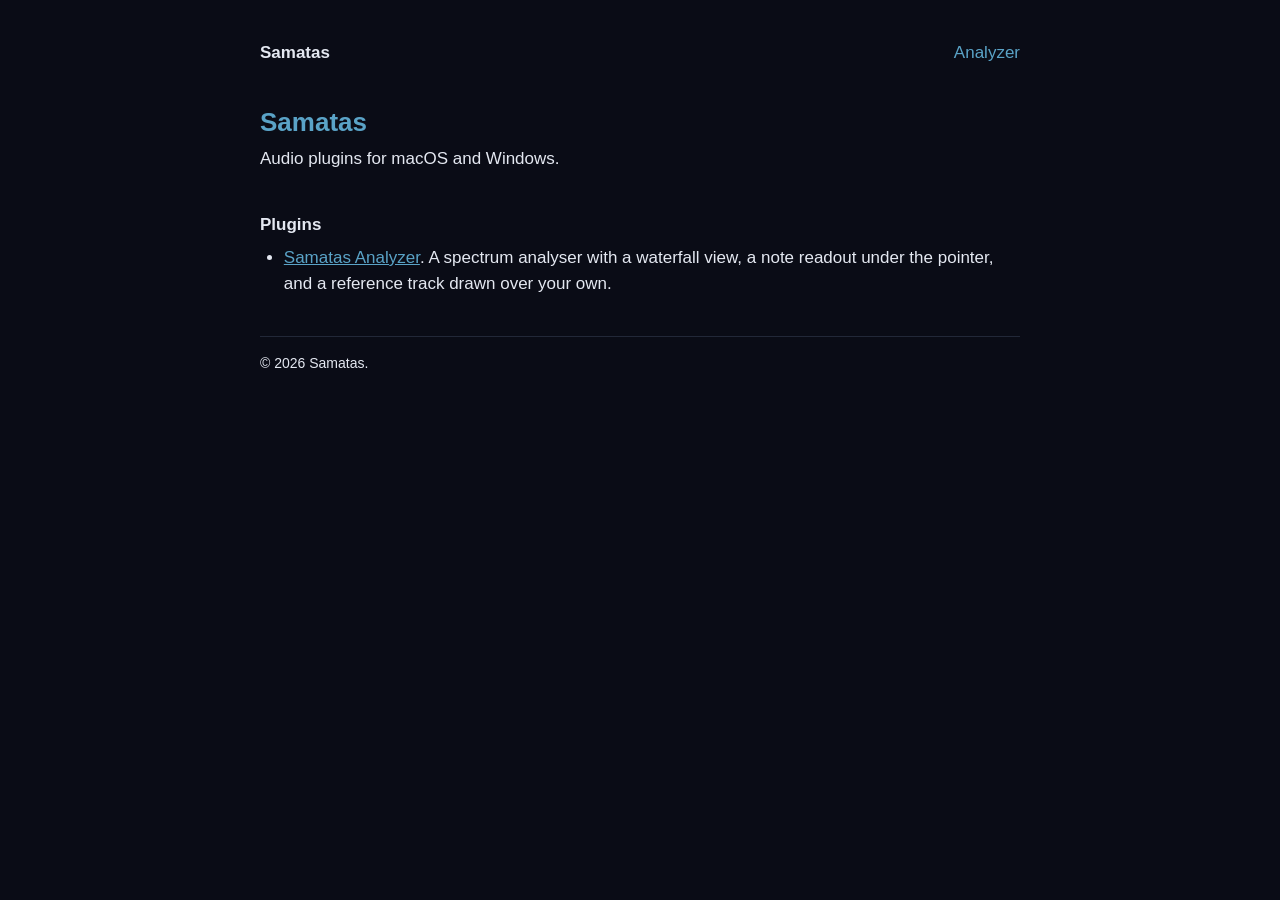
==== index.html @ 2e180e5d "Add files via upload" ====
<!DOCTYPE html>
<html lang="en">
<head>
<meta charset="utf-8">
<meta name="viewport" content="width=device-width, initial-scale=1">
<title>Samatas - audio plugins</title>
<meta name="description" content="Samatas makes audio plugins for macOS and Windows. The first is Samatas Analyzer, a spectrum analyser with a waterfall view and a reference track.">
<meta property="og:title" content="Samatas - audio plugins">
<meta property="og:description" content="Audio plugins for macOS and Windows. The first is Samatas Analyzer.">
<meta property="og:type" content="website">
<link rel="stylesheet" href="style.css">
</head>
<body>
<div class="page">

<header class="top">
    <a class="brand" href="./">Samatas</a>
    <nav aria-label="Plugins">
        <a href="analyzer.html">Analyzer</a>
    </nav>
</header>

<main>
    <section>
        <h1>Samatas</h1>
        <p>Audio plugins for macOS and Windows.</p>
    </section>

    <section>
        <h2>Plugins</h2>
        <ul>
            <li><a href="analyzer.html">Samatas Analyzer</a>. A spectrum analyser with a waterfall view, a note readout under the pointer, and a reference track drawn over your own.</li>
        </ul>
    </section>
</main>

<footer>
    <p>&copy; 2026 Samatas.</p>
</footer>

</div>
</body>
</html>
---- style.css ----
/* Samatas site. One stylesheet for every page.
   Colours and sizes follow the picture-to-waterfall page:
   one text colour, one accent, one text size (17px) with a larger title,
   two gaps (8px inside a part, 40px between parts). */
:root {
    --bg: #0a0c16;
    --panel: #10131f;
    --line: #222838;
    --text: #e4e8f1;
    --accent: #5aa3c7;
    --amber: #e3a83a;
    --ink-on-accent: #06121a;
    /* Width / height of the plugin window as it opens, with CONTROLS on:
       analyzereditor::kDefaultW (900) and kDefaultPlotH + kStripH (460 + 80). */
    --shot-ratio: 900 / 540;
}
* { box-sizing: border-box; }
html, body { margin: 0; background: var(--bg); color: var(--text); }
body {
    font: 17px/1.5 "Avenir Next", "Segoe UI", "Helvetica Neue", Arial, sans-serif;
    padding: 40px 20px;
}
.page { max-width: 760px; margin: 0 auto; }
p, li { text-wrap: pretty; }
p { margin: 0 0 8px 0; }
a { color: var(--accent); }
a:focus-visible { outline: 2px solid var(--accent); outline-offset: 2px; }

/* The top line: the brand on the left, links on the right. */
.top { display: flex; justify-content: space-between; align-items: baseline; gap: 16px; flex-wrap: wrap; margin-bottom: 40px; }
.top a { text-decoration: none; }
.brand { font-weight: 700; color: var(--text); }
.top nav { display: flex; gap: 16px; flex-wrap: wrap; }

h1 { font-size: 26px; line-height: 1.25; font-weight: 700; color: var(--accent); margin: 0 0 8px 0; }
h2 { font-size: 17px; font-weight: 700; margin: 0 0 8px 0; }
section { margin-bottom: 40px; }

/* A screenshot. Until the real picture exists it is a plain blue box of the
   right shape. To use a real picture, replace the div with:
   <img class="shot" src="shots/name.png" alt="what it shows"> */
.shot {
    display: flex; align-items: center; justify-content: center;
    width: 100%; aspect-ratio: var(--shot-ratio);
    background: var(--accent); color: var(--ink-on-accent);
    border-radius: 4px; text-align: center; padding: 16px;
}
img.shot { display: block; height: auto; padding: 0; background: none; }
.shot + p { margin-top: 8px; }

ul, ol { margin: 0; padding-left: 1.4em; }
li { margin-bottom: 8px; }
li:last-child { margin-bottom: 0; }
.amber { color: var(--amber); }

pre {
    margin: 8px 0; padding: 12px 14px; overflow-x: auto;
    background: var(--panel); border: 1px solid var(--line); border-radius: 4px;
    font: 14px/1.5 ui-monospace, "SF Mono", Menlo, Consolas, monospace;
}
code { font: 14px/1.5 ui-monospace, "SF Mono", Menlo, Consolas, monospace; }

footer { border-top: 1px solid var(--line); padding-top: 16px; }
footer p { font-size: 14px; }
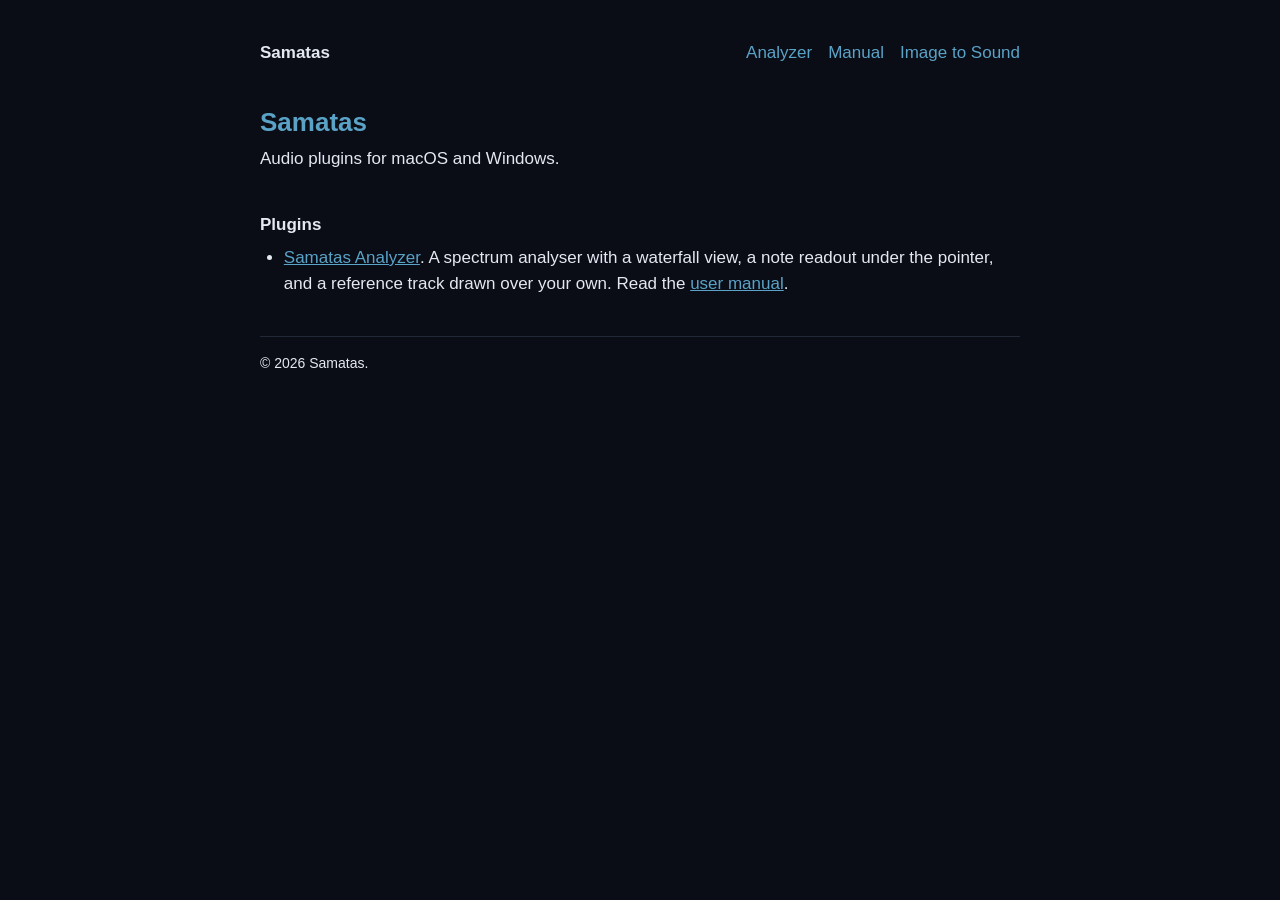
==== commit ec7bc20e: "Add the Analyzer manual and the Image to Sound page, rename analyzer.html" ====
--- a/index.html
+++ b/index.html
@@ -16,7 +16,9 @@
 <header class="top">
     <a class="brand" href="./">Samatas</a>
     <nav aria-label="Plugins">
-        <a href="analyzer.html">Analyzer</a>
+        <a href="samatas_analyzer.html">Analyzer</a>
+        <a href="samatas_analyzer_manual.html">Manual</a>
+        <a href="samatas_analyzer_image-to-sound.html">Image to Sound</a>
     </nav>
 </header>
 
@@ -29,7 +31,7 @@
     <section>
         <h2>Plugins</h2>
         <ul>
-            <li><a href="analyzer.html">Samatas Analyzer</a>. A spectrum analyser with a waterfall view, a note readout under the pointer, and a reference track drawn over your own.</li>
+            <li><a href="samatas_analyzer.html">Samatas Analyzer</a>. A spectrum analyser with a waterfall view, a note readout under the pointer, and a reference track drawn over your own. Read the <a href="samatas_analyzer_manual.html">user manual</a>.</li>
         </ul>
     </section>
 </main>
--- a/style.css
+++ b/style.css
@@ -62,3 +62,14 @@
 
 footer { border-top: 1px solid var(--line); padding-top: 16px; }
 footer p { font-size: 14px; }
+
+/* The manual page. */
+.manual h1 { font-size: 30px; }
+.manual h2 { font-size: 22px; color: var(--accent); margin: 40px 0 8px 0; }
+.manual h3 { font-size: 17px; font-weight: 700; margin: 24px 0 8px 0; }
+.manual h4 { font-size: 15px; font-weight: 700; margin: 16px 0 8px 0; }
+.manual hr { border: 0; border-top: 1px solid var(--line); margin: 40px 0; }
+.manual img { display: block; max-width: 100%; height: auto; margin: 8px 0 16px 0; border-radius: 4px; }
+.manual ul, .manual ol { margin-bottom: 8px; }
+.manual code { background: var(--panel); padding: 1px 4px; border-radius: 3px; }
+.manual :target { scroll-margin-top: 16px; }
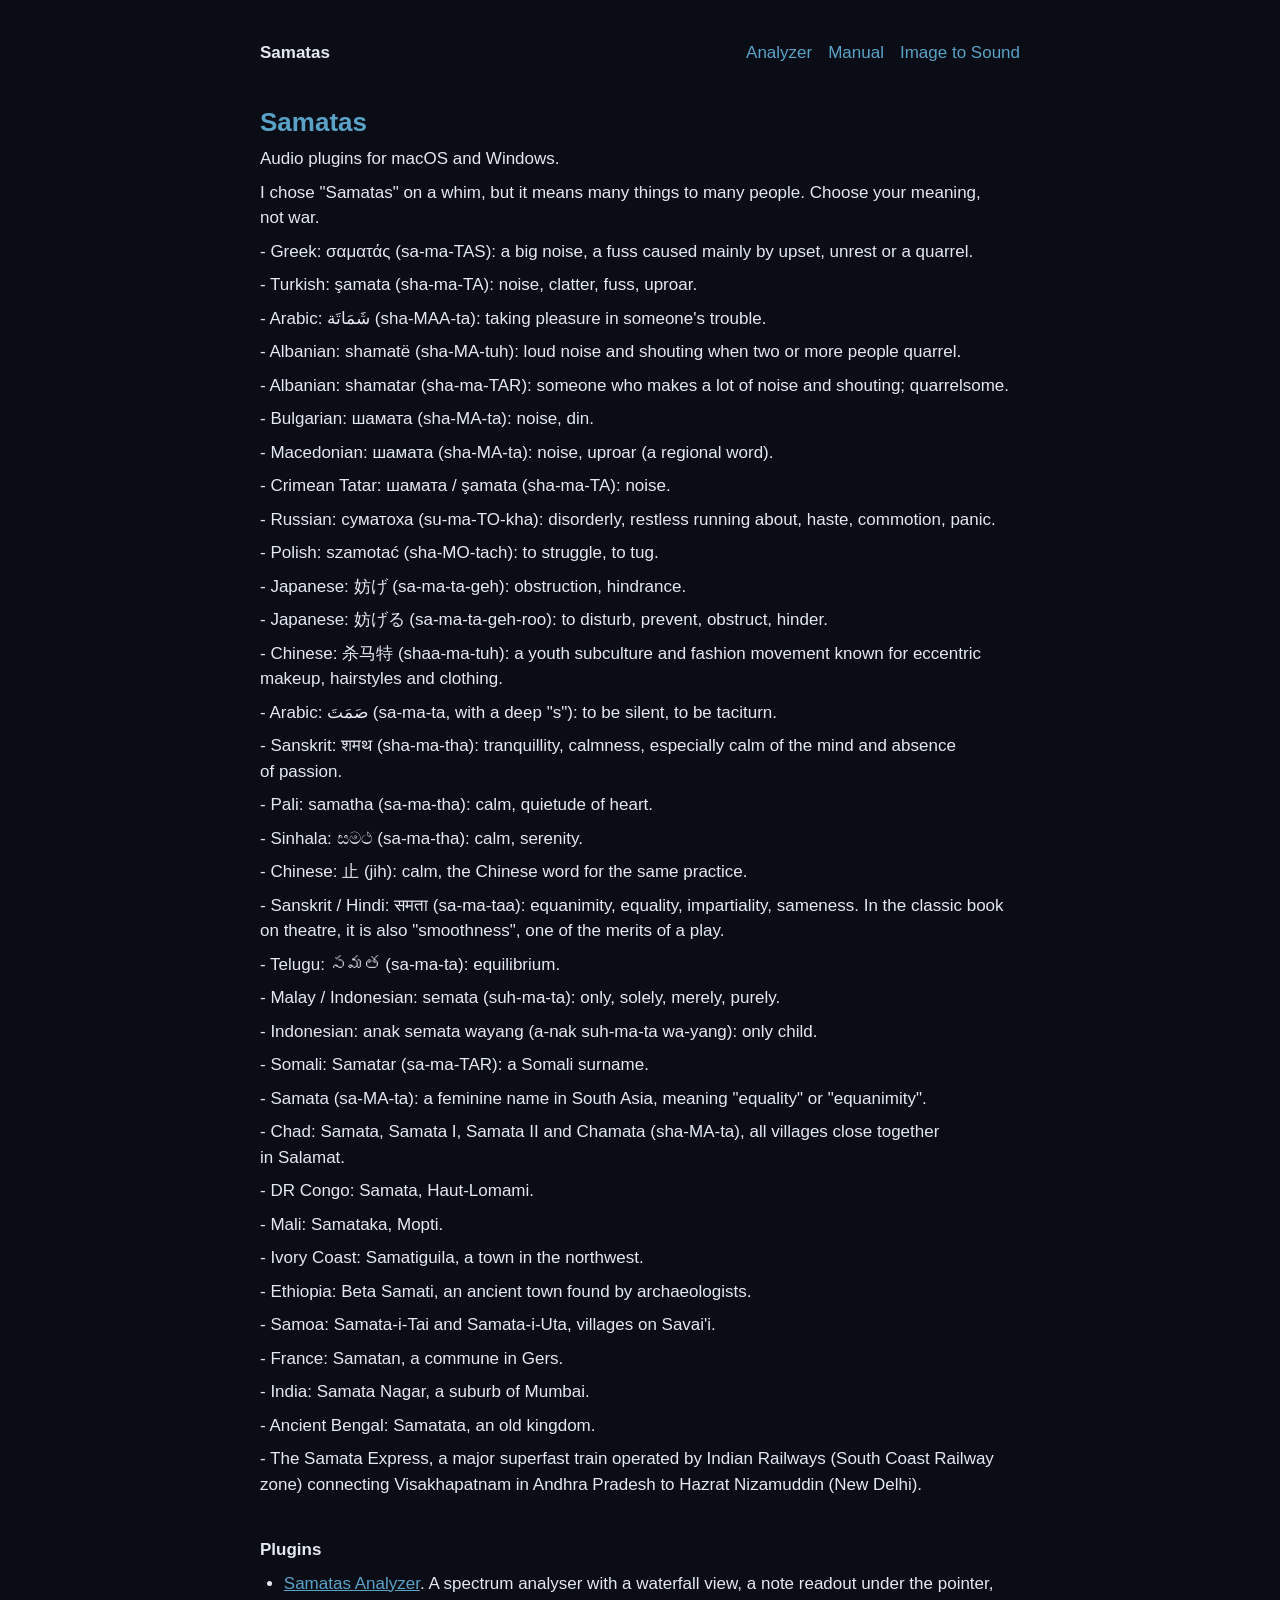
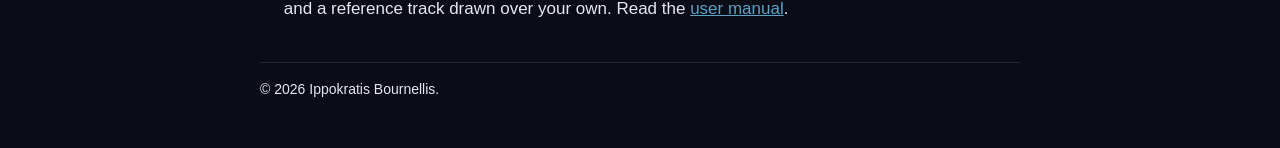
==== commit e6812d0f: "Update the site" ====
--- a/index.html
+++ b/index.html
@@ -1,45 +1,150 @@
-<!DOCTYPE html>
+<!doctype html>
 <html lang="en">
-<head>
-<meta charset="utf-8">
-<meta name="viewport" content="width=device-width, initial-scale=1">
-<title>Samatas - audio plugins</title>
-<meta name="description" content="Samatas makes audio plugins for macOS and Windows. The first is Samatas Analyzer, a spectrum analyser with a waterfall view and a reference track.">
-<meta property="og:title" content="Samatas - audio plugins">
-<meta property="og:description" content="Audio plugins for macOS and Windows. The first is Samatas Analyzer.">
-<meta property="og:type" content="website">
-<link rel="stylesheet" href="style.css">
-</head>
-<body>
-<div class="page">
+  <head>
+    <meta charset="utf-8" />
+    <meta name="viewport" content="width=device-width, initial-scale=1" />
+    <title>Samatas - audio plugins</title>
+    <meta
+      name="google-site-verification"
+      content="cnudNfLfBf2xFkRD3pZGsKt7dX8uv7fF2SClgPYgILo"
+    />
+    <link rel="canonical" href="https://ippokratis.github.io/samatas/" />
+    <meta
+      name="description"
+      content="Samatas makes audio plugins for macOS and Windows. The first is Samatas Analyzer, a spectrum analyser with a waterfall view and a reference track."
+    />
+    <meta property="og:title" content="Samatas - audio plugins" />
+    <meta
+      property="og:description"
+      content="Audio plugins for macOS and Windows. The first is Samatas Analyzer."
+    />
+    <meta property="og:type" content="website" />
+    <link rel="stylesheet" href="style.css" />
+  </head>
+  <body>
+    <div class="page">
+      <header class="top">
+        <a class="brand" href="./">Samatas</a>
+        <nav aria-label="Plugins">
+          <a href="samatas_analyzer.html">Analyzer</a>
+          <a href="samatas_analyzer_manual.html">Manual</a>
+          <a href="samatas_analyzer_image-to-sound.html">Image to Sound</a>
+        </nav>
+      </header>
 
-<header class="top">
-    <a class="brand" href="./">Samatas</a>
-    <nav aria-label="Plugins">
-        <a href="samatas_analyzer.html">Analyzer</a>
-        <a href="samatas_analyzer_manual.html">Manual</a>
-        <a href="samatas_analyzer_image-to-sound.html">Image to Sound</a>
-    </nav>
-</header>
+      <main>
+        <section>
+          <h1>Samatas</h1>
+          <p>Audio plugins for macOS and Windows.</p>
+          <p>
+            I chose "Samatas" on a whim, but it means many things to many
+            people. Choose your meaning, not war.
+          </p>
+          <p>
+            - Greek: σαματάς (sa-ma-TAS): a big noise, a fuss caused mainly by
+            upset, unrest or a quarrel.
+          </p>
+          <p>- Turkish: şamata (sha-ma-TA): noise, clatter, fuss, uproar.</p>
+          <p>
+            - Arabic: شَمَاتَة (sha-MAA-ta): taking pleasure in someone's
+            trouble.
+          </p>
+          <p>
+            - Albanian: shamatë (sha-MA-tuh): loud noise and shouting when two
+            or more people quarrel.
+          </p>
+          <p>
+            - Albanian: shamatar (sha-ma-TAR): someone who makes a lot of noise
+            and shouting; quarrelsome.
+          </p>
+          <p>- Bulgarian: шамата (sha-MA-ta): noise, din.</p>
+          <p>
+            - Macedonian: шамата (sha-MA-ta): noise, uproar (a regional word).
+          </p>
+          <p>- Crimean Tatar: шамата / şamata (sha-ma-TA): noise.</p>
+          <p>
+            - Russian: суматоха (su-ma-TO-kha): disorderly, restless running
+            about, haste, commotion, panic.
+          </p>
+          <p>- Polish: szamotać (sha-MO-tach): to struggle, to tug.</p>
+          <p>- Japanese: 妨げ (sa-ma-ta-geh): obstruction, hindrance.</p>
+          <p>
+            - Japanese: 妨げる (sa-ma-ta-geh-roo): to disturb, prevent,
+            obstruct, hinder.
+          </p>
+          <p>
+            - Chinese: 杀马特 (shaa-ma-tuh): a youth subculture and fashion
+            movement known for eccentric makeup, hairstyles and clothing.
+          </p>
+          <p>
+            - Arabic: صَمَتَ (sa-ma-ta, with a deep "s"): to be silent, to be
+            taciturn.
+          </p>
+          <p>
+            - Sanskrit: शमथ (sha-ma-tha): tranquillity, calmness, especially
+            calm of the mind and absence of passion.
+          </p>
+          <p>- Pali: samatha (sa-ma-tha): calm, quietude of heart.</p>
+          <p>- Sinhala: සමථ (sa-ma-tha): calm, serenity.</p>
+          <p>
+            - Chinese: 止 (jih): calm, the Chinese word for the same practice.
+          </p>
+          <p>
+            - Sanskrit / Hindi: समता (sa-ma-taa): equanimity, equality,
+            impartiality, sameness. In the classic book on theatre, it is also
+            "smoothness", one of the merits of a play.
+          </p>
+          <p>- Telugu: సమత (sa-ma-ta): equilibrium.</p>
+          <p>
+            - Malay / Indonesian: semata (suh-ma-ta): only, solely, merely,
+            purely.
+          </p>
+          <p>
+            - Indonesian: anak semata wayang (a-nak suh-ma-ta wa-yang): only
+            child.
+          </p>
+          <p>- Somali: Samatar (sa-ma-TAR): a Somali surname.</p>
+          <p>
+            - Samata (sa-MA-ta): a feminine name in South Asia, meaning
+            "equality" or "equanimity".
+          </p>
+          <p>
+            - Chad: Samata, Samata I, Samata II and Chamata (sha-MA-ta), all
+            villages close together in Salamat.
+          </p>
+          <p>- DR Congo: Samata, Haut-Lomami.</p>
+          <p>- Mali: Samataka, Mopti.</p>
+          <p>- Ivory Coast: Samatiguila, a town in the northwest.</p>
+          <p>
+            - Ethiopia: Beta Samati, an ancient town found by archaeologists.
+          </p>
+          <p>- Samoa: Samata-i-Tai and Samata-i-Uta, villages on Savai'i.</p>
+          <p>- France: Samatan, a commune in Gers.</p>
+          <p>- India: Samata Nagar, a suburb of Mumbai.</p>
+          <p>- Ancient Bengal: Samatata, an old kingdom.</p>
+          <p>
+            - The Samata Express, a major superfast train operated by Indian
+            Railways (South Coast Railway zone) connecting Visakhapatnam in
+            Andhra Pradesh to Hazrat Nizamuddin (New Delhi).
+          </p>
+        </section>
 
-<main>
-    <section>
-        <h1>Samatas</h1>
-        <p>Audio plugins for macOS and Windows.</p>
-    </section>
+        <section>
+          <h2>Plugins</h2>
+          <ul>
+            <li>
+              <a href="samatas_analyzer.html">Samatas Analyzer</a>. A spectrum
+              analyser with a waterfall view, a note readout under the pointer,
+              and a reference track drawn over your own. Read the
+              <a href="samatas_analyzer_manual.html">user manual</a>.
+            </li>
+          </ul>
+        </section>
+      </main>
 
-    <section>
-        <h2>Plugins</h2>
-        <ul>
-            <li><a href="samatas_analyzer.html">Samatas Analyzer</a>. A spectrum analyser with a waterfall view, a note readout under the pointer, and a reference track drawn over your own. Read the <a href="samatas_analyzer_manual.html">user manual</a>.</li>
-        </ul>
-    </section>
-</main>
-
-<footer>
-    <p>&copy; 2026 Samatas.</p>
-</footer>
-
-</div>
-</body>
+      <footer>
+        <p>&copy; 2026 Ippokratis Bournellis.</p>
+      </footer>
+    </div>
+  </body>
 </html>
--- a/style.css
+++ b/style.css
@@ -27,10 +27,10 @@
 a:focus-visible { outline: 2px solid var(--accent); outline-offset: 2px; }
 
 /* The top line: the brand on the left, links on the right. */
-.top { display: flex; justify-content: space-between; align-items: baseline; gap: 16px; flex-wrap: wrap; margin-bottom: 40px; }
+.top { display: flex; justify-content: space-between; align-items: baseline; gap: clamp(12px, 3vw, 16px); flex-wrap: wrap; margin-bottom: 40px; font-size: clamp(15px, 4vw, 17px); }
 .top a { text-decoration: none; }
 .brand { font-weight: 700; color: var(--text); }
-.top nav { display: flex; gap: 16px; flex-wrap: wrap; }
+.top nav { display: flex; gap: clamp(12px, 3vw, 16px); flex-wrap: wrap; }
 
 h1 { font-size: 26px; line-height: 1.25; font-weight: 700; color: var(--accent); margin: 0 0 8px 0; }
 h2 { font-size: 17px; font-weight: 700; margin: 0 0 8px 0; }
@@ -73,3 +73,76 @@
 .manual ul, .manual ol { margin-bottom: 8px; }
 .manual code { background: var(--panel); padding: 1px 4px; border-radius: 3px; }
 .manual :target { scroll-margin-top: 16px; }
+
+/* Pictures on the plugin pages. */
+figure { margin: 8px 0 16px 0; }
+.pic { display: block; width: 100%; height: auto; border-radius: 4px; }
+
+/* Landing page (samatas_analyzer.html, body class "landing"). */
+body.landing { overflow-x: clip; }
+.landing h2 { font-size: 26px; line-height: 1.2; margin: 0 0 12px 0; }
+.landing h3 { font-size: 18px; line-height: 1.3; margin: 0 0 8px 0; }
+.kicker { font-size: clamp(16px, 2.4vw, 19px); font-weight: 700; letter-spacing: 0.1em; text-transform: uppercase; color: var(--accent); margin-bottom: 8px; }
+.row-text .kicker { font-size: 28px; line-height: 1.2; letter-spacing: 0.04em; text-transform: uppercase; color: var(--accent); }
+.row-text h2 { font-size: clamp(16px, 2.4vw, 19px); font-weight: 700; color: var(--text); }
+
+.wide { width: min(1080px, calc(100vw - 40px)); margin-left: calc(50% - min(540px, 50vw - 20px)); }
+
+.hero { text-align: center; margin: 40px 0 80px 0; }
+.hero h1 { font-size: clamp(32px, 6vw, 48px); line-height: 1.1; color: var(--text); margin: 0 0 8px 0; }
+.tagline { font-size: clamp(22px, 4vw, 30px); font-weight: 600; line-height: 1.2; color: var(--accent); margin-bottom: 16px; }
+.hero h1 span { color: var(--accent); }
+.lead { font-size: 20px; color: #b4bccc; max-width: 620px; margin: 0 auto 8px auto; }
+.badges { font-size: 14px; color: #8a93a6; }
+.hero figure { margin-top: 40px; }
+.hero.end { margin-bottom: 40px; }
+
+.actions { display: flex; justify-content: center; gap: 12px; flex-wrap: wrap; margin: 24px 0 16px 0; }
+.btn { display: inline-block; padding: 14px 26px; border-radius: 8px; font-weight: 700; text-decoration: none; line-height: 1.2; }
+.btn-main { background: var(--accent); color: var(--ink-on-accent); }
+.btn-main:hover { filter: brightness(1.1); }
+.btn-ghost { border: 1px solid var(--line); color: var(--text); }
+.btn-ghost:hover { border-color: var(--accent); }
+.btn.is-soon { background: var(--panel); color: var(--text); border: 1px dashed var(--accent); cursor: default; }
+
+.cards { display: grid; gap: 16px; grid-template-columns: repeat(auto-fit, minmax(200px, 1fr)); }
+.card { background: var(--panel); border: 1px solid var(--line); border-radius: 12px; padding: 20px; }
+.card p { margin: 0; color: #c3cad8; }
+
+.rows { margin-top: 80px; }
+.row { display: grid; gap: 20px; margin-bottom: 64px; }
+.row figure { order: -1; margin: 0; }
+@media (min-width: 900px) {
+    .row { grid-template-columns: 1fr 1.5fr; gap: 40px; align-items: center; }
+    .row figure { order: 0; }
+    .row:nth-child(even) { grid-template-columns: 1.5fr 1fr; }
+    .row:nth-child(even) figure { order: -1; }
+}
+
+.facts { display: grid; gap: 16px; grid-template-columns: repeat(auto-fit, minmax(200px, 1fr)); }
+.fact { background: var(--panel); border: 1px solid var(--line); border-radius: 12px; box-shadow: inset 0 3px 0 var(--accent); padding: 28px 20px 24px 20px; text-align: center; display: flex; flex-direction: column; }
+.fact .big { font-size: clamp(16px, 2.4vw, 19px); font-weight: 700; line-height: 1.2; color: var(--text); margin: 0 0 14px 0; font-variant-numeric: tabular-nums; }
+.fact h3 { order: -1; font-size: 26px; font-weight: 700; line-height: 1.2; color: var(--accent); margin: 0 0 8px 0; }
+.fact p { margin: 0; color: #c3cad8; }
+.landing main p { max-width: 65ch; }
+.hero p, .buy p, .maker p { margin-left: auto; margin-right: auto; }
+.offer { font-size: 15px; color: #b4bccc; }
+.license { list-style: none; padding: 0; margin: 16px 0; }
+.license li { margin: 0 0 4px 0; }
+.maker { text-align: center; border-top: 1px solid var(--line); padding-top: 40px; }
+
+.chips { list-style: none; padding: 0; display: flex; flex-wrap: wrap; gap: 8px; }
+.chips li { margin: 0; padding: 6px 14px; font-size: 15px; background: var(--panel); border: 1px solid var(--line); border-radius: 999px; }
+
+.buy { text-align: center; background: var(--panel); border: 1px solid var(--line); border-radius: 16px; padding: 40px 24px; margin: 80px 0; }
+.deal { display: inline-block; padding: 4px 12px; font-size: 14px; font-weight: 700; color: var(--accent); border: 1px solid var(--accent); border-radius: 999px; }
+.price { font-size: 48px; font-weight: 700; line-height: 1.1; margin: 16px 0 8px 0; }
+.price s { font-size: 26px; font-weight: 400; color: #6c7488; margin-right: 12px; }
+
+.specs { width: 100%; border-collapse: collapse; }
+.specs th, .specs td { text-align: left; vertical-align: top; padding: 12px 0; border-bottom: 1px solid var(--line); }
+.specs th { width: 30%; padding-right: 16px; }
+
+.faq details { background: var(--panel); border: 1px solid var(--line); border-radius: 12px; padding: 16px 20px; margin-bottom: 8px; }
+.faq summary { cursor: pointer; font-weight: 700; }
+.faq details p { margin: 8px 0 0 0; }
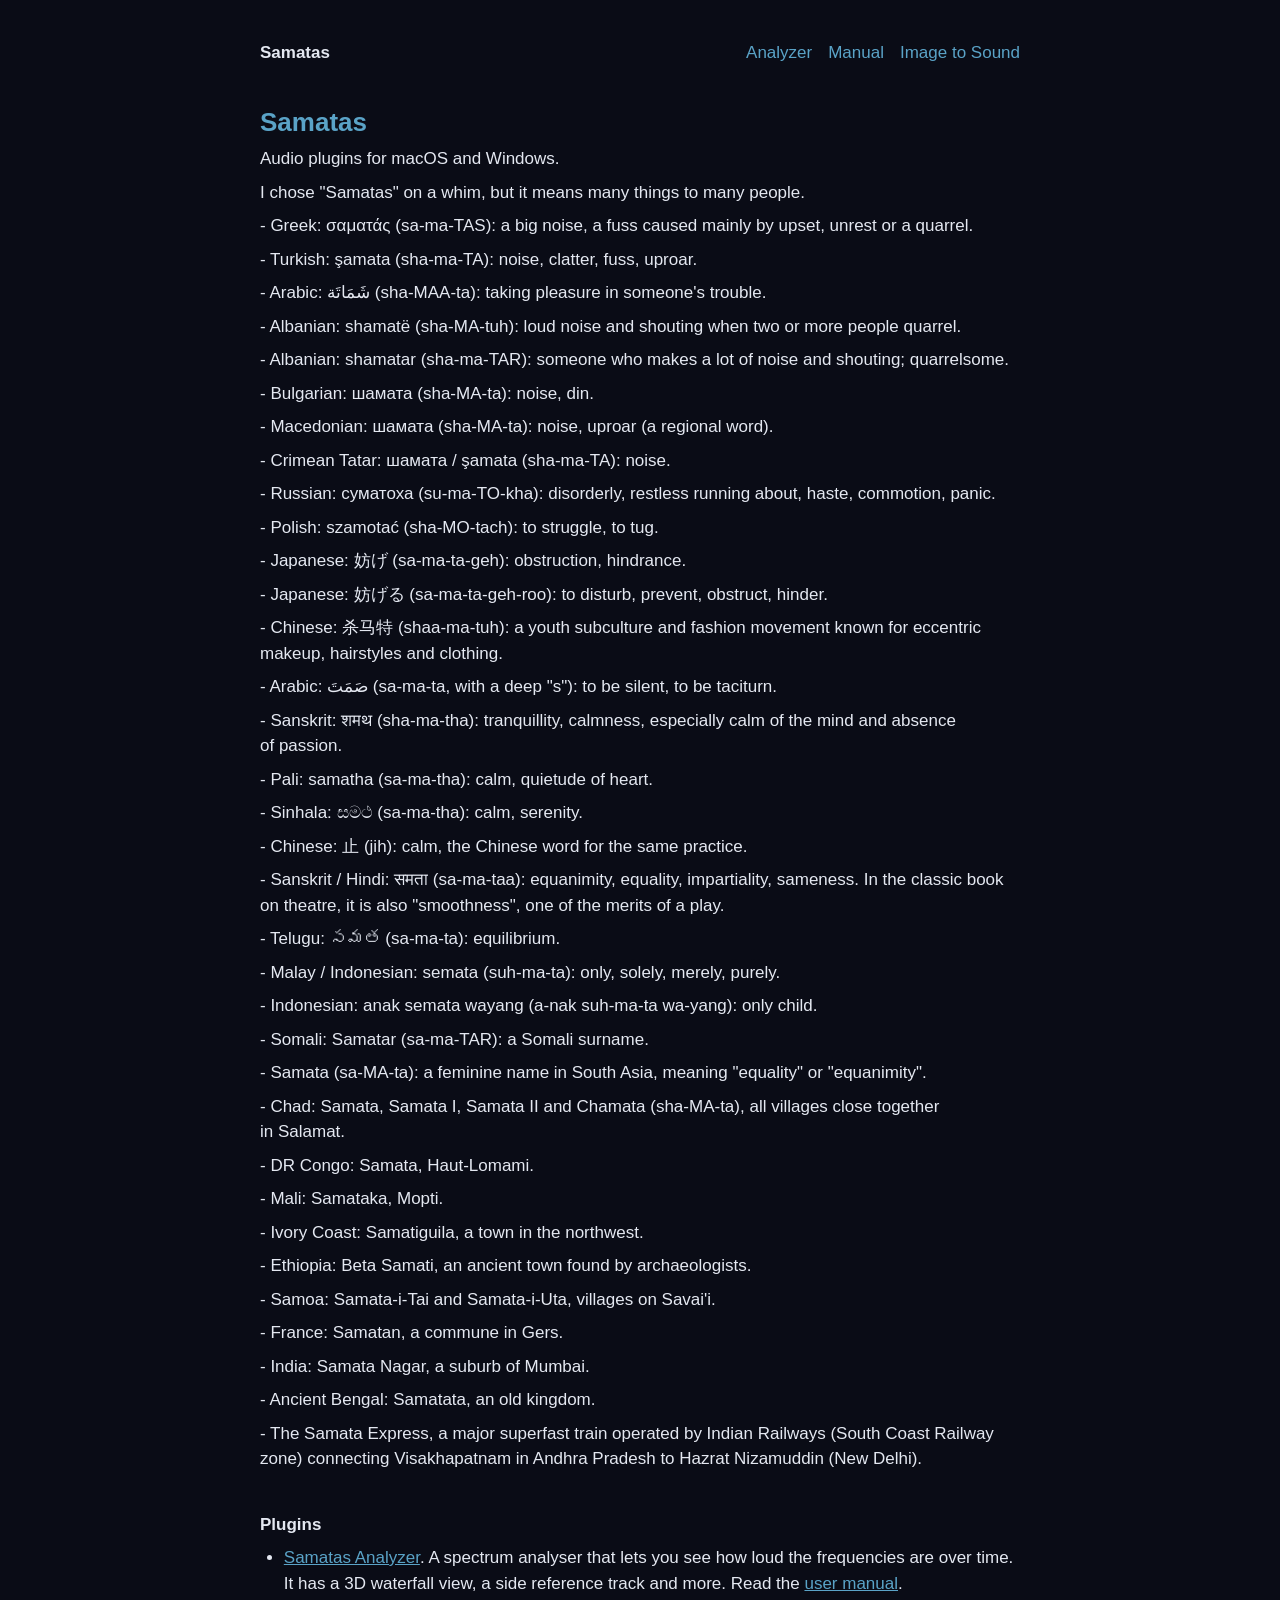
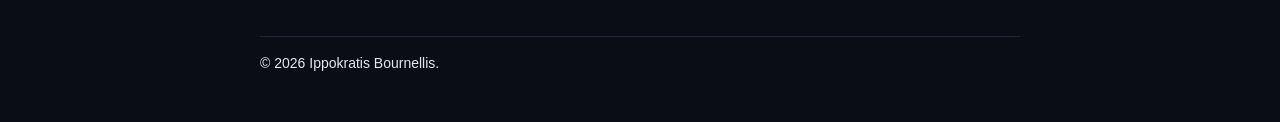
==== commit 56a0459d: "Update the site" ====
--- a/index.html
+++ b/index.html
@@ -38,7 +38,7 @@
           <p>Audio plugins for macOS and Windows.</p>
           <p>
             I chose "Samatas" on a whim, but it means many things to many
-            people. Choose your meaning, not war.
+            people.
           </p>
           <p>
             - Greek: σαματάς (sa-ma-TAS): a big noise, a fuss caused mainly by
@@ -134,9 +134,9 @@
           <ul>
             <li>
               <a href="samatas_analyzer.html">Samatas Analyzer</a>. A spectrum
-              analyser with a waterfall view, a note readout under the pointer,
-              and a reference track drawn over your own. Read the
-              <a href="samatas_analyzer_manual.html">user manual</a>.
+              analyser that lets you see how loud the frequencies are over time.
+              It has a 3D waterfall view, a side reference track and more. Read
+              the <a href="samatas_analyzer_manual.html">user manual</a>.
             </li>
           </ul>
         </section>
